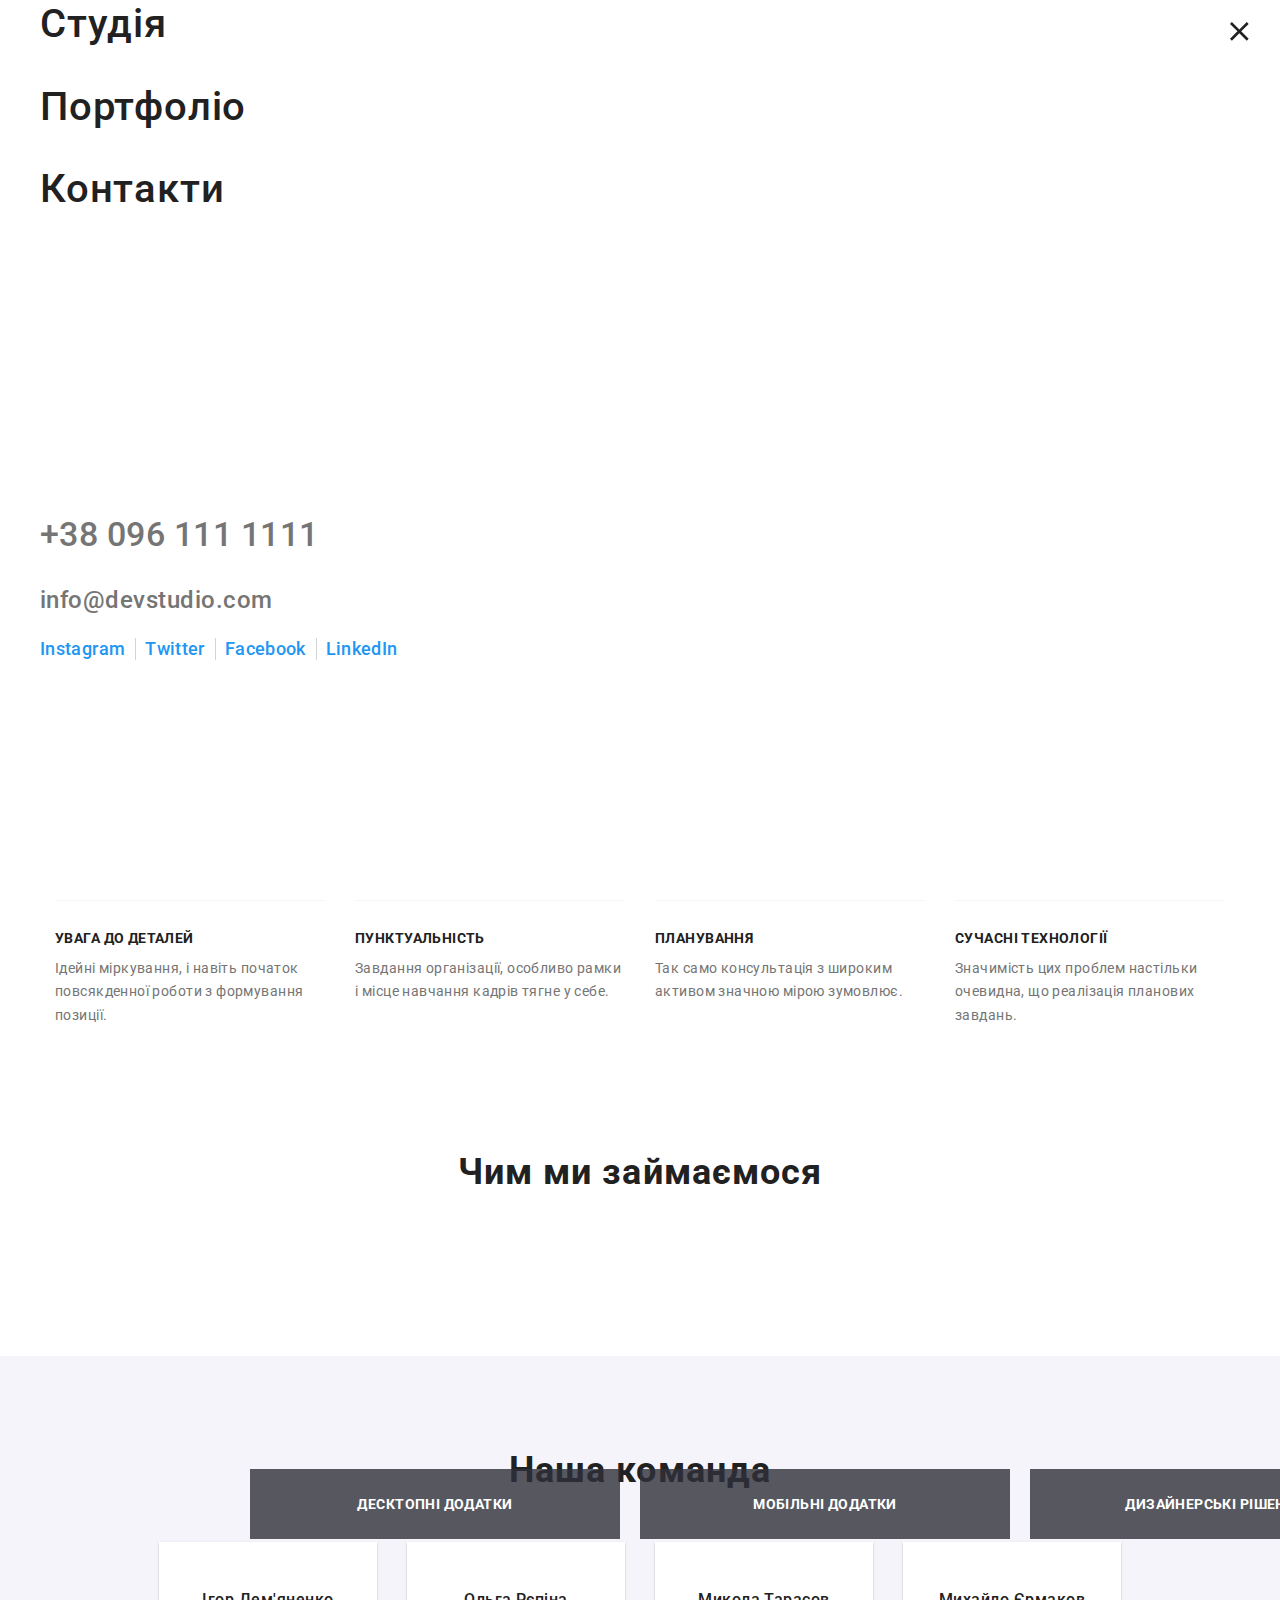
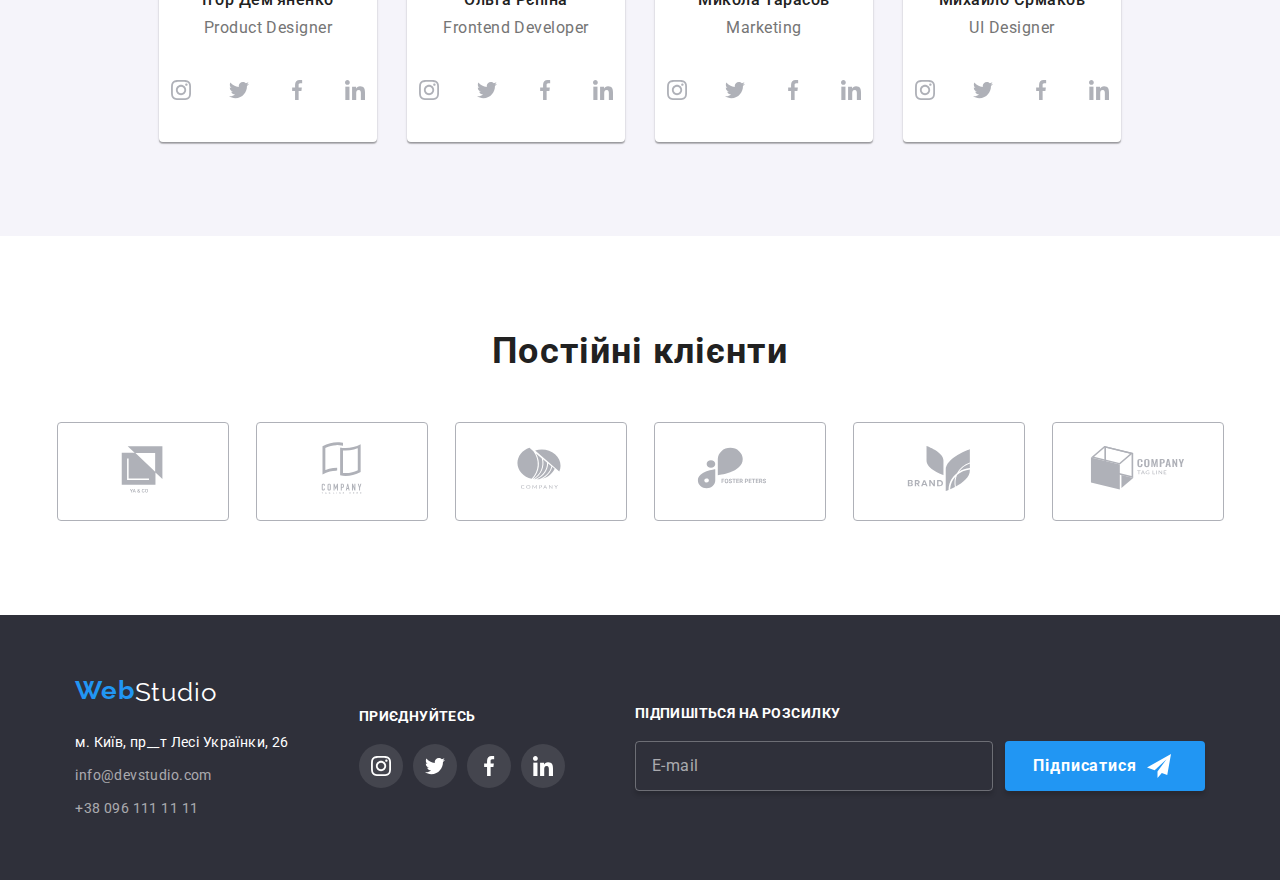
==== index.html @ a3f681a9 "commit" ====
<!DOCTYPE html>
<html lang="en">

<head>
    <meta charset="UTF-8">
    <meta http-equiv="X-UA-Compatible" content="IE=edge">
    <meta name="viewport" content="width=device-width, initial-scale=1.0">
    <title>WebStudio</title>

    <link rel="preconnect" href="https://fonts.googleapis.com">
    <link rel="preconnect" href="https://fonts.gstatic.com" crossorigin>
    <link href="https://unpkg.com/aos@2.3.1/dist/aos.css" rel="stylesheet">
    <link
        href="https://fonts.googleapis.com/css2?family=Raleway:wght@700&family=Roboto:wght@400;500;700;900&display=swap"
        rel="stylesheet">
    <link rel="stylesheet" href="./css/main.min.css">
    <link rel="stylesheet" href="https://cdnjs.cloudflare.com/ajax/libs/animate.css/4.1.1/animate.min.css" />

</head>

<body>


    <!-- header -->

    <header class="header">
        <div class="container display">



            <div class="header__menu-box">
                <a class="header__logo-link" href="./index.html"><span class="header__logo-color">Web</span><span
                        class="header__logo">Studio</span></a>
                <button type="button" class="menu-toggle js-open-menu header__menu-button ">
                    <svg class="header__svg-menu">
                        <use href="./icons/icon.svg#icon-menu"></use>
                    </svg>
                </button>
            </div>

            <nav class="header__nav">

                <ul class="header__list">
                    <li class="header__item"><a class="header__link header__current" href="./index.html">Студія</a></li>
                    <li class="header__item"><a class="header__link" href="./portfolio.html">Портфоліо</a></li>
                    <li class="header__item"><a class="header__link" href="#">Контакти</a></li>
                </ul>
                <ul class="header__contacts">
                    <li class="header__contact">
                        <div class="header__svg">
                            <svg class="header__envelope">
                                <use href="./icons/icon.svg#icon-envelope-hover"></use>
                            </svg>
                            <a class="header__link-contact" href="mailto:info@devstudio.com">info@devstudio.com</a>
                        </div>
                    </li>
                    <li class="header__contact">
                        <div class="header__svg">
                            <svg class="header__smartphone">
                                <use href="./icons/icon.svg#icon-smartphone"></use>
                            </svg>
                            <a class="header__link-contact" href="tel:+380961111111">+38 096 111 1111</a>
                        </div>


                    </li>
                </ul>
            </nav>

        </div>
    </header>


    <!-- hero -->


    <section class="hero">
        <div class="container animate__animated animate__backInDown animate__slower">
            <h1 class="hero__text">Ефективні рішення для вашого бізнесу</h1>

            <button data-modal-open class="hero__button" type="button">Замовити послугу</button>
        </div>
    </section>


    <!-- services -->


    <section class="services">
        <div class="container animate__animated animate__flipInY animate__slower">
            <ul class="services__list">
                <li class="services__item services__img">

                    <h2 class="services__headline">УВАГА ДО ДЕТАЛЕЙ</h2>
                    <p class="services__info">Ідейні міркування, і навіть початок повсякденної роботи з формування
                        позиції.
                    </p>
                </li>
                <li class="services__item services__img">

                    <h2 class="services__headline">ПУНКТУАЛЬНІСТЬ</h2>
                    <p class="services__info">Завдання організації, особливо рамки і місце навчання кадрів тягне у себе.
                    </p>
                </li>
                <li class="services__item services__img">

                    <h2 class="services__headline">ПЛАНУВАННЯ</h2>
                    <p class="services__info">Так само консультація з широким активом значною мірою зумовлює.</p>
                </li>
                <li class="services__item services__img">

                    <h2 class="services__headline">СУЧАСНІ ТЕХНОЛОГІЇ</h2>
                    <p class="services__info">Значимість цих проблем настільки очевидна, що реалізація планових завдань.
                    </p>
                </li>
            </ul>
        </div>
    </section>


    <!-- product -->


    <section class="product">
        <div class="container animate__animated animate__jackInTheBox animate__slower animate__delay-2s">
            <h2 class="product__headline">Чим ми займаємося</h2>
            <ul class="product__list">
                <li class="product__item">
                    <!-- <picture>
                        <source media="(min-width: 1200px)"
                            srcset="./img/dekstop/imgproduct-1-dekstop1x.jpg 1x, ./img/dekstop/imgproduct-1-dekstop2x.jpg 2x">

                        <img src="./img/dekstop/imgproduct-1-dekstop1x.jpg" alt="">
                    </picture> -->
                    <!-- <picture>
                        <source media="(mi)">
                    </picture> -->
                    <img src="./img/dekstop/imgproduct-1-dekstop1x.jpg" alt="">

                    <div class="product__transp">
                        <p class="product__text">Десктопні додатки</p>
                    </div>
                </li>
                <li class="product__item">

                    <picture>
                        <source media="(min-width: 1200px)"
                            srcset="./img/dekstop/imgproduct-2-dekstop1x.jpg 1x, ./img/dekstop/imgproduct-2-dekstop2x.jpg 2x  ">

                        <img src="./img/dekstop/imgproduct-2-dekstop1x.jpg" alt="">
                    </picture>
                    <div class="product__transp">
                        <p class="product__text">Мобільні додатки</p>
                    </div>
                </li>
                <li class="product__item">

                    <picture>

                        <source media="(min-width: 1200px)"
                            srcset="./img/dekstop/imgproduct-3-dekstop1x.jpg 1x, ./img/dekstop/imgproduct-3-dekstop2x.jpg 2x">

                        <img src="./img/dekstop/imgproduct-3-dekstop1x.jpg" alt="">
                    </picture>

                    <div class="product__transp">
                        <p class="product__text">Дизайнерські рішення</p>
                    </div>
                </li>
            </ul>
        </div>
    </section>


    <!-- team -->


    <section class="team">
        <div class="container animate__animated animate__bounceIn animate__slower animate__delay-3s">
            <h2 class="team__headline">Наша команда</h2>
            <ul class="team__list">
                <li class="team__item">
                    <article class="team__article">

                        <picture>

                            <source media="(min-width: 1200px)"
                                srcset="./img/dekstop/imgteam-1-dekstop1x.jpg 1x, ./img/dekstop/imgteam-1-dekstop2x.jpg 2x">
                            <source media="(min-width: 768px)"
                                srcset="./img/tablet/imgteam-1-tablet1x.jpg 1x, ./img/tablet/imgteam-1-tablet2x.jpg 2x">
                            <source media="(min-width: 480px)"
                                srcset="./img/mobile/imgteam-1-mobile1x.jpg 1x, ./img/mobile/imgteam-1-mobile2x.jpg 2x">

                            <img src="./img/mobile/imgteam-1-mobile1x.jpg" alt="">
                        </picture>
                        <p class="team__name">Ігор Дем'яненко</p>
                        <p class="team__info">Product Designer</p>
                        <ul class="team__svg-list">
                            <li class="team__svg-item">
                                <a class="team__circle">
                                    <svg class="team__svg">
                                        <use href="./icons/icon.svg#icon-instagram"></use>
                                    </svg>
                                </a>
                            </li>
                            <li class="team__svg__item">
                                <a class="team__circle">
                                    <svg class="team__svg">
                                        <use href="./icons/icon.svg#icon-twitter"></use>
                                    </svg>
                                </a>
                            </li>
                            <li class="team__svg__item">
                                <a class="team__circle">
                                    <svg class="team__svg">
                                        <use href="./icons/icon.svg#icon-facebook"></use>
                                    </svg>
                                </a>

                            </li>
                            <li class="team__svg__item">
                                <a class="team__circle">
                                    <svg class="team__svg">
                                        <use href="./icons/icon.svg#icon-linkedin"></use>
                                    </svg>
                                </a>

                            </li>
                        </ul>
                    </article>

                </li>
                <li class="team__item">
                    <article class="team__article">
                        <picture>

                            <source media="(min-width: 1200px)"
                                srcset="./img/dekstop/imgteam-2-dekstop1x.jpg 1x, ./img/dekstop/imgteam-2-dekstop2x.jpg 2x">
                            <source media="(min-width: 768px)"
                                srcset="./img/tablet/imgteam-2-tablet1x.jpg 1x, ./img/tablet/imgteam-2-tablet2x.jpg 2x">
                            <source media="(min-width: 480px)"
                                srcset="./img/mobile/imgteam-2-mobile1x.jpg 1x, ./img/mobile/imgteam-2-mobile2x.jpg 2x">

                            <img src="./img/mobile/imgteam-2-mobile1x.jpg" alt="">
                        </picture>
                        <p class="team__name">Ольга Рєпіна</p>
                        <p class="team__info">Frontend Developer</p>
                        <ul class="team__svg-list">
                            <li class="team__svg-item">
                                <a class="team__circle">
                                    <svg class="team__svg">
                                        <use href="./icons/icon.svg#icon-instagram"></use>
                                    </svg>
                                </a>
                            </li>
                            <li class="team__svg__item"> <a class="team__circle">
                                    <svg class="team__svg">
                                        <use href="./icons/icon.svg#icon-twitter"></use>
                                    </svg>
                                </a>
                            </li>
                            <li class="team__svg__item">
                                <a class="team__circle">
                                    <svg class="team__svg">
                                        <use href="./icons/icon.svg#icon-facebook"></use>
                                    </svg>
                                </a>

                            </li>
                            <li class="team__svg__item">
                                <a class="team__circle">
                                    <svg class="team__svg">
                                        <use href="./icons/icon.svg#icon-linkedin"></use>
                                    </svg>
                                </a>

                            </li>
                        </ul>
                    </article>

                </li>
                <li class="team__item">
                    <article class="team__article">
                        <picture>
                            <source media="(min-width: 1200px)"
                                srcset="./img/dekstop/imgteam-3-dekstop1x.jpg 1x, ./img/dekstop/imgteam-3-dekstop2x.jpg 2x">
                            <source media="(min-width: 768px)"
                                srcset="./img/tablet/imgteam-3-tablet1x.jpg 1x, ./img/tablet/imgteam-3-tablet2x.jpg 2x">
                            <source media="(min-width: 480px)"
                                srcset="./img/mobile/imgteam-3-mobile1x.jpg 1x, ./img/mobile/imgteam-3-mobile2x.jpg 2x">

                            <img src="./img/mobile/imgteam-3-mobile1x.jpg" alt="">
                        </picture>

                        <p class="team__name">Микола Тарасов</p>
                        <p class="team__info">Marketing</p>
                        <ul class="team__svg-list">
                            <li class="team__svg-item">
                                <a class="team__circle">
                                    <svg class="team__svg">
                                        <use href="./icons/icon.svg#icon-instagram"></use>
                                    </svg>
                                </a>
                            </li>
                            <li class="team__svg-item">
                                <a class="team__circle">
                                    <svg class="team__svg">
                                        <use href="./icons/icon.svg#icon-twitter"></use>
                                    </svg>
                                </a>
                            </li>
                            <li class="team__svg-item">
                                <a class="team__circle">
                                    <svg class="team__svg">
                                        <use href="./icons/icon.svg#icon-facebook"></use>
                                    </svg>
                                </a>

                            </li>
                            <li class="team__svg-item">
                                <a class="team__circle">
                                    <svg class="team__svg">
                                        <use href="./icons/icon.svg#icon-linkedin"></use>
                                    </svg>
                                </a>

                            </li>
                        </ul>
                    </article>

                </li>
                <li class="team__item">
                    <article class="team__article">
                        <picture>
                            <source media="(min-width: 1200px)"
                                srcset="./img/dekstop/imgteam-4-dekstop1x.jpg 1x, ./img/dekstop/imgteam-4-dekstop2x.jpg 2x">
                            <source media="(min-width: 768px)"
                                srcset="./img/tablet/imgteam-4-tablet1x.jpg 1x, ./img/tablet/imgteam-4-tablet2x.jpg 2x">
                            <source media="(min-width: 480px)"
                                srcset="./img/mobile/imgteam-4-mobile1x.jpg 1x, ./img/mobile/imgteam-4-mobile2x.jpg 2x">

                            <img src="./img/mobile/imgteam-4-mobile1x.jpg" alt="">
                        </picture>
                        <p class="team__name">Михайло Єрмаков</p>
                        <p class="team__info">UI Designer</p>

                        <ul class="team__svg-list">

                            <li class="team__svg-item">
                                <a class="team__circle">
                                    <svg class="team__svg">
                                        <use href="./icons/icon.svg#icon-instagram"></use>
                                    </svg>
                                </a>
                            </li>
                            <li class="team__svg__item">
                                <a class="team__circle">
                                    <svg class="team__svg">
                                        <use href="./icons/icon.svg#icon-twitter"></use>
                                    </svg>
                                </a>
                            </li>
                            <li class="team__svg__item">
                                <a class="team__circle">
                                    <svg class="team__svg">
                                        <use href="./icons/icon.svg#icon-facebook"></use>
                                    </svg>
                                </a>

                            </li>
                            <li class="team__svg__item">
                                <a class="team__circle">
                                    <svg class="team__svg">
                                        <use href="./icons/icon.svg#icon-linkedin"></use>
                                    </svg>
                                </a>

                            </li>
                        </ul>
                    </article>
            </ul>
        </div>
    </section>


    <!-- customers -->


    <section class="customers">
        <div class="container container animate__animated animate__bounceInLeft animate__slower animate__delay-4s">
            <h2 class="customers__headline">Постійні клієнти</h2>
            <ul class="customers__list">
                <li class="customers__item">
                    <div class="customers__svg">
                        <svg class="customers__icon">
                            <use href="./icons/icon.svg#icon-Logo"></use>
                        </svg>
                    </div>

                </li>
                <li class="customers__item">
                    <div class="customers__svg">
                        <svg class="customers__icon">
                            <use href="./icons/icon.svg#icon-Logo-1"></use>
                        </svg>
                    </div>

                </li>
                <li class="customers__item">
                    <div class="customers__svg">
                        <svg class="customers__icon">
                            <use href="./icons/icon.svg#icon-Logo-2"></use>
                        </svg>
                    </div>

                </li>
                <li class="customers__item">
                    <div class="customers__svg">
                        <svg class="customers__icon">
                            <use href="./icons/icon.svg#icon-Logo-5"></use>
                        </svg>
                    </div>

                </li>
                <li class="customers__item">
                    <div class="customers__svg">
                        <svg class="customers__icon">
                            <use href="./icons/icon.svg#icon-Logo-3"></use>
                        </svg>
                    </div>

                </li>
                <li class="customers__item">
                    <div class="customers__svg">
                        <svg class="customers__icon">
                            <use href="./icons/icon.svg#icon-Logo-4"></use>
                        </svg>
                    </div>

                </li>
            </ul>


        </div>
    </section>


    <!-- footer -->


    <footer class="footer">
        <div class="container footer__big-box animate__animated animate__fadeInUp animate__slower animate__delay-5s">
            <div class="footer__box-left">
                <a class="footer__logo-link" href="./index.html"><span class="footer__logo-color">Web</span><span
                        class="footer__logo">Studio</span></a>
                <address class="footer__address"> м. Київ, пр__т Лесі Українки, 26</address>
                <ul class="footer__list">
                    <li class="footer__item">
                        <a class="footer__mail" href="mailto:info@devstudio.com">info@devstudio.com</a>
                    </li>
                    <li class="footer__item">
                        <a class="footer__tel" href="tel:+380961111111">+38 096 111 11 11</a>
                    </li>
                </ul>
            </div>
            <div class="footer__box-right">
                <p class="footer__box-r-headline">приєднуйтесь</p>
                <ul class="footer__box-r-svg-list">
                    <li class="footer__box-r-svg-item">
                        <a class="footer__box-r-svg-circle">
                            <svg class="footer__box-r-svg">
                                <use href="./icons/icon.svg#icon-instagram"></use>
                            </svg>
                        </a>
                    </li>
                    <li class="footer__box-r-svg-item">
                        <a class="footer__box-r-svg-circle">
                            <svg class="footer__box-r-svg">
                                <use href="./icons/icon.svg#icon-twitter"></use>
                            </svg>
                        </a>
                    </li>
                    <li class="footer__box-r-svg-item">
                        <a class="footer__box-r-svg-circle">
                            <svg class="footer__box-r-svg">
                                <use href="./icons/icon.svg#icon-facebook"></use>
                            </svg>
                        </a>

                    </li>
                    <li class="footer__box-r-svg-item">
                        <a class="footer__box-r-svg-circle">
                            <svg class="footer__box-r-svg">
                                <use href="./icons/icon.svg#icon-linkedin"></use>
                            </svg>
                        </a>

                    </li>
                </ul>
            </div>
            <div class="footer__super-right-box">
                <h3 class="footer__super-right-headline">Підпишіться на розсилку</h3>
                <div class="footer__super-right-small-box">
                    <input class="footer__super-right-input" placeholder="E-mail" type="text">
                    <button class="footer__super-right-button">

                        Підписатися
                        <svg class="footer__super-right-svg">
                            <use href="./icons/icon.svg#icon-icon-send"></use>
                        </svg>
                    </button>
                </div>
            </div>
        </div>
    </footer>


    <!-- modal -->


    <div data-modal class="backdrop is-hidden">
        <div class="modal">
            <form action="modal">
                <div class="position__button">
                    <button data-modal-close class="modal__close__button">
                        <svg class="modal__svg__close__box">
                            <use href="./icons/icon.svg#icon-close-black"></use>
                        </svg>
                    </button>
                </div>

                <h2 class="modal__headline">Залиште свої дані, ми вам передзвонимо</h2>
                <ul class="modal__list">
                    <li class="modal__item">
                        <p class="modal__text">Ім'я</p>
                        <div class="modal__box">
                            <input required class="modal__input" type="text">
                            <svg class="modal__svg__box">
                                <use href="./icons/icon.svg#icon-person-black"></use>
                            </svg>
                        </div>
                    </li>
                    <li>
                        <p class="modal__text">Телефон</p>
                        <div class="modal__box">
                            <input required class="modal__input" type="text">
                            <svg class="modal__svg__box">
                                <use href="./icons/icon.svg#icon-phone-black"></use>
                            </svg>
                        </div>
                    </li>
                    <li>
                        <p class="modal__text">Пошта</p>
                        <div class="modal__box">
                            <input required class="modal__input" type="text">
                            <svg class="modal__svg__box">
                                <use href="./icons/icon.svg#icon-email-black"></use>
                            </svg>
                        </div>
                    </li>
                    <li>
                        <p class="modal__text">Коментар</p>
                        <div class="modal__box">
                            <input class="modal__big__input" placeholder="Введіть текст" type="text">
                        </div>
                    </li>
                </ul>
                <div class="modal__text__box">
                    <input type="checkbox" id="modal__checkbox">
                    <label class="modal__label__for__checkbox" for="modal__checkbox"> <span
                            class="modal__text">Погоджуюся з розсилкою та приймаю</span><a class="modal__text__color"
                            href="#">Умови договору</a> </label>

                    <!-- <span class="modal-text">Погоджуюся з розсилкою та приймаю </span><a
            class="modal-text-color"> Умови договору</a> -->
                </div>

                <button class="modal__button" type="submit">Відправити</button>
            </form>
        </div>
    </div>


    <div class="is-open js-menu-container">
        <div class="menu">
            <button type="button" class="menu-toggle js-close-menu menu__close-button">
                <svg class="menu__close-svg">
                    <use href="./icons/icon.svg#icon-close"></use>
                </svg>
            </button>

            <ul class="menu__list">
                <li class="menu__item"><a class="menu__link menu-current" href="./index.html">Студія</a></li>
                <li class="menu__item"><a class="menu__link" href="./portfolio.html">Портфоліо</a></li>
                <li class="menu__item"><a class="menu__link" href="#">Контакти</a></li>
            </ul>

            <ul class="menu__contacts">

                <li class="menu__contact">
                    <a class="menu__link-contact-big" href="tel:+380961111111">+38 096 111 1111</a>


                </li>
                <li class="menu__contact">
                    <a class="menu__link-contact" href="mailto:info@devstudio.com">info@devstudio.com</a>
                </li>

            </ul>



            <ul class="menu__sites-list">
                <li class="menu__sites-link">
                    <a class="menu__sites-link" href="#">Instagram</a>
                    <!-- <svg class="menu__svg-line">
            <use class="menu__svg"></use>
        </svg> -->
                </li>
                <li class="menu__sites-link">
                    <a class="menu__sites-link" href="#">Twitter</a>
                    <div class="menu__line"></div>
                    <!-- <svg class="menu__svg-line">
            <use class="menu__svg"></use>
        </svg> -->
                </li>
                <li class="menu__sites-link">
                    <a class="menu__sites-link" href="#">Facebook</a>
                    <div class="menu__line"></div>
                    <!-- <svg class="menu__svg-line">
            <use class="menu__svg"></use>
        </svg> -->
                </li>
                <li class="menu__sites-link">
                    <a class="menu__sites-link" href="#">LinkedIn</a>
                    <div class="menu__line"></div>
                    <!-- <svg class="menu__svg-line">
            <use class="menu__svg"></use>
        </svg> -->
                </li>
            </ul>


        </div>
    </div>

    <script src="./js/modal.js"></script>
    <script src="./js/menu.js"></script>
</body>

</html>
---- css/main.min.css ----
h1,h2,h3,h4,h5,h6,p{margin:0px}ul,ol{padding:0px;margin:0px;list-style:none}a{text-decoration:none}body{font-family:"Roboto"}.container{width:100%;padding-left:15px;padding-right:15px;margin-left:auto;margin-right:auto}@media screen and (min-width: 480px){.container{width:480px;padding-left:15px;padding-right:15px}}@media screen and (min-width: 768px){.container{width:768px;padding-left:15px;padding-right:15px}}@media screen and (min-width: 1200px){.container{width:1200px;padding-left:15px;padding-right:15px}}/*! modern-normalize v2.0.0 | MIT License | https://github.com/sindresorhus/modern-normalize */*,::before,::after{box-sizing:border-box}html{font-family:system-ui,"Segoe UI",Roboto,Helvetica,Arial,sans-serif,"Apple Color Emoji","Segoe UI Emoji";line-height:1.15;-webkit-text-size-adjust:100%;-moz-tab-size:4;-o-tab-size:4;tab-size:4}body{margin:0}hr{height:0;color:inherit}abbr[title]{-webkit-text-decoration:underline dotted;text-decoration:underline dotted}b,strong{font-weight:bolder}code,kbd,samp,pre{font-family:ui-monospace,SFMono-Regular,Consolas,"Liberation Mono",Menlo,monospace;font-size:1em}small{font-size:80%}sub,sup{font-size:75%;line-height:0;position:relative;vertical-align:baseline}sub{bottom:-0.25em}sup{top:-0.5em}table{text-indent:0;border-color:inherit}button,input,optgroup,select,textarea{font-family:inherit;font-size:100%;line-height:1.15;margin:0}button,select{text-transform:none}button,[type=button],[type=reset],[type=submit]{-webkit-appearance:button}::-moz-focus-inner{border-style:none;padding:0}:-moz-focusring{outline:1px dotted ButtonText}:-moz-ui-invalid{box-shadow:none}legend{padding:0}progress{vertical-align:baseline}::-webkit-inner-spin-button,::-webkit-outer-spin-button{height:auto}[type=search]{-webkit-appearance:textfield;outline-offset:-2px}::-webkit-search-decoration{-webkit-appearance:none}::-webkit-file-upload-button{-webkit-appearance:button;font:inherit}summary{display:list-item}.services__info{font-size:14px;font-weight:400;line-height:1.71;letter-spacing:.03em;color:#757575}.hero__button{margin-left:auto;margin-right:auto;border:none}.customers__icon,.customers__svg,.modal__big__input,.modal__input,.modal__svg__box,.team__svg,.team__circle{transition-duration:250ms;transition-timing-function:cubic-bezier(0.4, 0, 0.2, 1)}.display{display:flex}.header{border-bottom:solid #d4dbda 1px}@media screen and (min-width: 480px){.header{border-bottom:solid #d4dbda 1px}}@media screen and (min-width: 768px){.header{border-bottom:solid #d4dbda 1px;display:flex;justify-content:center;align-items:center;padding-top:25px;padding-bottom:25px}}@media screen and (min-width: 1200px){.header{border-bottom:solid #d4dbda 1px;display:flex;justify-content:center;align-items:center;padding-top:25px;padding-bottom:25px}}.header__item{position:relative}.header__nav{display:none}@media screen and (min-width: 480px){.header__nav{display:none}}@media screen and (min-width: 768px){.header__nav{display:flex;align-items:center;justify-content:center;gap:50px}}@media screen and (min-width: 1200px){.header__nav{gap:280px}}.header__menu-box{display:flex;justify-content:space-between;width:100%}@media screen and (min-width: 768px){.header__menu-box{display:block;width:auto}}.header__menu-button{margin-left:auto}@media screen and (min-width: 480px){.header__menu-button{margin-left:auto}}@media screen and (min-width: 768px){.header__menu-button{display:none}}.header__svg-menu{fill:#000;width:40px;height:40px;display:block}@media screen and (min-width: 768px){.header__svg-menu{display:none}}.header__menu-button{background-color:rgba(0,0,0,0);border:none}.header__list{display:flex;margin-left:88px;gap:51px;align-items:center}@media screen and (min-width: 1200px){.header__list{display:flex;margin-left:93px;gap:50px;align-items:center}}.header__svg{display:flex;gap:10px;align-items:center}.header__envelope{fill:#757575;width:16px;height:12px;transition-property:fill;transition-duration:250ms;transition-timing-function:cubic-bezier(0.4, 0, 0.2, 1)}.header__smartphone{width:10px;height:16px;fill:#757575;transition-property:fill;transition-duration:250ms;transition-timing-function:cubic-bezier(0.4, 0, 0.2, 1)}.header__link-contact:hover{color:#2196f3}.header__svg:hover .header__envelope{fill:#2196f3}.header__svg:hover .header__contacts{color:#2196f3}.header__svg:hover .header__smartphone{fill:#2196f3}.header__contacts{display:flex;flex-direction:column;margin-left:auto;row-gap:10px}@media screen and (min-width: 1200px){.header__contacts{display:flex;flex-direction:row;margin-left:auto;gap:50px;align-items:center}}.header__logo-color{font-family:"Raleway";font-size:26px;font-weight:700;line-height:1.19;letter-spacing:.03em;text-align:left;color:#2196f3}.header__logo{font-family:"Raleway";font-size:26px;font-weight:400;line-height:1.38;letter-spacing:.03em;text-align:left;color:#000}.header__link{font-size:14px;font-weight:500;line-height:1.14;letter-spacing:.02em;text-align:left;color:#212121;transition-property:color;transition-duration:250ms;transition-timing-function:cubic-bezier(0.4, 0, 0.2, 1)}.header__link-contact{font-size:14px;font-weight:500;line-height:1.14;letter-spacing:.02em;text-align:left;color:#757575;transition-property:color;transition-duration:250ms;transition-timing-function:cubic-bezier(0.4, 0, 0.2, 1)}.header__link::after{display:block;position:absolute;opacity:0;content:"";background-color:#2196f3;height:3px;width:100%;margin-top:32px;transition-property:opacity;transition-duration:250ms;transition-timing-function:cubic-bezier(0.4, 0, 0.2, 1)}.header__link:hover::after{opacity:1}.header__link:hover{color:#2196f3}.header__current::after{display:block;position:absolute;content:"";opacity:1;background-color:#2196f3;height:3px;width:100%;margin-top:32px;transition-property:opacity;transition-duration:250ms;transition-timing-function:cubic-bezier(0.4, 0, 0.2, 1)}.header__current{color:#2196f3}.hero{background-image:linear-gradient(to right, rgba(47, 48, 58, 0.4), rgba(47, 48, 58, 0.4));background-size:cover;padding-top:118px;padding-bottom:118px;background-image:url(../img/mobile/imghero-background-mobile1x.webp)}@media(min-device-pixel-ratio: 2),(-webkit-min-device-pixel-ratio: 2),(min-resolution: 192dpi),(min-resolution: 2dppx){.hero{background-image:url(../img/mobile/imghero-background-mobile2x.webp)}}@media screen and (min-width: 480px){.hero{padding-top:118px;padding-bottom:118px;background-image:url(../img/mobile/imghero-background-mobile1x.webp)}}@media screen and (min-width: 480px)and (min-device-pixel-ratio: 2),screen and (min-width: 480px)and (-webkit-min-device-pixel-ratio: 2),screen and (min-width: 480px)and (min-resolution: 192dpi),screen and (min-width: 480px)and (min-resolution: 2dppx){.hero{background-image:url(../img/mobile/imghero-background-mobile2x.webp)}}@media screen and (min-width: 768px){.hero{padding-top:118px;padding-bottom:118px;background-image:url(../img/tablet/imghero-background-tablet1x.webp)}}@media screen and (min-width: 768px)and (min-device-pixel-ratio: 2),screen and (min-width: 768px)and (-webkit-min-device-pixel-ratio: 2),screen and (min-width: 768px)and (min-resolution: 192dpi),screen and (min-width: 768px)and (min-resolution: 2dppx){.hero{background-image:url(../img/tablet/imghero-background-tablet2x.webp)}}@media screen and (min-width: 1200px){.hero{padding-top:200px;padding-bottom:200px;background-image:url(../img/dekstop/img1x-background-hero.webp)}}@media screen and (min-width: 1200px)and (min-device-pixel-ratio: 2),screen and (min-width: 1200px)and (-webkit-min-device-pixel-ratio: 2),screen and (min-width: 1200px)and (min-resolution: 192dpi),screen and (min-width: 1200px)and (min-resolution: 2dppx){.hero{background-image:url(../img/dekstop/img2x-background-hero.webp)}}.hero__text{color:#fff;text-align:center;font-family:"Roboto";font-weight:900;font-size:26px;line-height:162%;letter-spacing:.06em;text-transform:uppercase;width:300px;margin-bottom:30px;margin-left:auto;margin-right:auto;animation-name:headline-text-animation;animation-duration:2s;animation-iteration-count:1}@media screen and (min-width: 480px){.hero__text{font-size:26px;line-height:162%;margin-bottom:30px;width:360px}}@media screen and (min-width: 768px){.hero__text{font-size:26px;line-height:162%;margin-bottom:30px;width:360px}}@media screen and (min-width: 1200px){.hero__text{font-size:44px;line-height:136%;margin-bottom:30px;width:696px}}@keyframes headline-text-animation{0%{transform:translate(-1500px, 0);opacity:0}50%{text-shadow:3px 2px 1px}100%{transform:translate(0, 0);opacity:1}}.hero__button{display:block;font-size:16px;font-weight:700;line-height:1.87;letter-spacing:.06em;text-align:center;color:#fff;background:#2196f3;border-radius:4px;width:200px;height:50px}@media screen and (min-width: 480px){.hero__button{width:200px;height:50px}}@media screen and (min-width: 768px){.hero__button{width:200px;height:50px}}@media screen and (min-width: 1300px){.hero__button{width:216px;height:50px}}.team{padding-bottom:60px;padding-top:60px;background:#f5f4fa}@media screen and (min-width: 480px){.team{padding-bottom:60px;padding-top:60px}}@media screen and (min-width: 768px){.team{padding-bottom:60px;padding-top:60px}}@media screen and (min-width: 1200px){.team{padding-bottom:94px;padding-top:94px}}.team__list{display:flex;flex-direction:column;row-gap:30px}@media screen and (min-width: 480px){.team__list{display:flex;flex-direction:column;row-gap:30px}}@media screen and (min-width: 768px){.team__list{display:flex;justify-content:center;gap:30px;row-gap:30px;flex-wrap:wrap;flex-direction:row}}@media screen and (min-width: 1200px){.team__list{display:flex;flex-wrap:nowrap;justify-content:center;flex-direction:row}}.team__article{border-radius:0px 0px 4px 4px;background:#fff;padding-bottom:36px;box-shadow:0px 2px 1px 0px rgba(0,0,0,.2),0px 1px 1px 0px rgba(0,0,0,.14),0px 1px 3px 0px rgba(0,0,0,.12)}@media screen and (min-width: 480px){.team__article{padding-bottom:36px}}@media screen and (min-width: 768px){.team__article{padding-bottom:36px}}@media screen and (min-width: 1200px){.team__article{padding-bottom:30px}}.team__img{width:290px;height:460px}@media screen and (min-width: 480px){.team__img{width:450px;height:460px}}@media screen and (min-width: 768px){.team__img{width:354px;height:374px}}@media screen and (min-width: 1200px){.team__img{width:278px;height:260px}}.team__headline{font-size:28px;font-weight:700;line-height:1.16;letter-spacing:.03em;text-align:center;color:#212121;margin-bottom:50px}@media screen and (min-width: 480px){.team__headline{font-size:28px;font-weight:700}}@media screen and (min-width: 768px){.team__headline{font-size:28px;font-weight:700}}@media screen and (min-width: 1200px){.team__headline{font-size:36px;font-weight:700}}.team__name{font-size:16px;font-weight:500;line-height:1.18;letter-spacing:.03em;text-align:center;color:#212121;margin-top:30px;margin-bottom:10px}@media screen and (min-width: 480px){.team__name{font-size:16px;font-weight:500}}@media screen and (min-width: 768px){.team__name{font-size:16px;font-weight:500}}@media screen and (min-width: 1200px){.team__name{font-size:16px;font-weight:500}}.team__info{font-size:16px;font-weight:400;line-height:1.18;letter-spacing:.03em;text-align:center;color:#757575;padding-bottom:30px}@media screen and (min-width: 480px){.team__info{font-size:16px;font-weight:400}}@media screen and (min-width: 768px){.team__info{font-size:16px;font-weight:400}}@media screen and (min-width: 1200px){.team__info{font-size:16px;font-weight:400}}.team__svg-list{display:flex;gap:14px;justify-content:center}@media screen and (min-width: 480px){.team__svg-list{gap:14px}}@media screen and (min-width: 768px){.team__svg-list{gap:14px}}@media screen and (min-width: 1200px){.team__svg-list{gap:14px}}.team__circle{display:flex;background-color:rgba(0,0,0,0);border-radius:50px;width:44px;height:44px;justify-content:center;align-items:center;transition-property:background-color}@media screen and (min-width: 480px){.team__circle{width:44px;height:44px}}@media screen and (min-width: 768px){.team__circle{width:44px;height:44px}}@media screen and (min-width: 1200px){.team__circle{width:44px;height:44px}}.team__circle:hover{background-color:#2196f3}.team__circle:hover .team__svg{fill:#fff}.team__svg{width:20px;height:20px;fill:#afb1b8;transition-property:fill}@media screen and (min-width: 480px){.team__svg{width:20px;height:20px}}@media screen and (min-width: 768px){.team__svg{width:20px;height:20px}}@media screen and (min-width: 1200px){.team__svg{width:20px;height:20px}}.product{display:none}@media screen and (min-width: 480px){.product{display:none}}@media screen and (min-width: 768px){.product{display:none}}@media screen and (min-width: 1200px){.product{padding-top:94px;padding-bottom:94px;display:block}}.product__list{display:flex;justify-content:space-around}.product__item{position:relative}.product__transp{width:370px;height:70px;background:rgba(47,48,58,.8);position:absolute;top:225px;padding-top:27px}.product__text{color:#fff;text-align:center;font-family:Roboto;font-size:14px;font-style:normal;font-weight:700;line-height:normal;letter-spacing:.42px;text-transform:uppercase}.product__headline{font-size:36px;font-weight:700;line-height:1.16;letter-spacing:.03em;text-align:center;color:#212121;margin-bottom:50px}.services{padding-top:94px}.services__img::before{display:block;background:#f5f4fa;content:"";padding-bottom:25px;padding-top:25px;margin-bottom:30px;width:450px;height:120px;background-repeat:no-repeat;background-position:center;background-image:url(../img/mobile/antenna-services-1-mobile1x.webp)}@media(min-device-pixel-ratio: 2),(-webkit-min-device-pixel-ratio: 2),(min-resolution: 192dpi),(min-resolution: 2dppx){.services__img::before{background-image:url(../img/mobile/antenna-services-1-mobile2x.webp)}}@media screen and (min-width: 480px){.services__img::before{width:450px;height:120px;background-image:url(../img/mobile/antenna-services-1-mobile1x.webp)}}@media screen and (min-width: 480px)and (min-device-pixel-ratio: 2),screen and (min-width: 480px)and (-webkit-min-device-pixel-ratio: 2),screen and (min-width: 480px)and (min-resolution: 192dpi),screen and (min-width: 480px)and (min-resolution: 2dppx){.services__img::before{background-image:url(../img/mobile/antenna-services-1-mobile2x.webp)}}@media screen and (min-width: 768px){.services__img::before{width:354px;height:120px;background-image:url(../../img/tablet/antenna-services-1-tablet1x.webp)}}@media screen and (min-width: 768px)and (min-device-pixel-ratio: 2),screen and (min-width: 768px)and (-webkit-min-device-pixel-ratio: 2),screen and (min-width: 768px)and (min-resolution: 192dpi),screen and (min-width: 768px)and (min-resolution: 2dppx){.services__img::before{background-image:url(../../img/tablet/antenna-services-1-tablet2x.webp)}}@media screen and (min-width: 1200px){.services__img::before{width:270px;height:120px;background-image:url(../img/dekstop/antenna-services-1-dekstop1x.webp)}}@media screen and (min-width: 1200px)and (min-device-pixel-ratio: 2),screen and (min-width: 1200px)and (-webkit-min-device-pixel-ratio: 2),screen and (min-width: 1200px)and (min-resolution: 192dpi),screen and (min-width: 1200px)and (min-resolution: 2dppx){.services__img::before{background-image:url(../img/dekstop/antenna-services-1-dekstop2x.webp)}}.services__img:nth-child(2)::before{background-image:url(../img/mobile/clock-services-2-mobile1x.webp);width:450px;height:120px}@media(min-device-pixel-ratio: 2),(-webkit-min-device-pixel-ratio: 2),(min-resolution: 192dpi),(min-resolution: 2dppx){.services__img:nth-child(2)::before{background-image:url(../img/mobile/clock-services-2-mobile2x.webp)}}@media screen and (min-width: 480px){.services__img:nth-child(2)::before{width:450px;height:120px;background-image:url(../img/mobile/clock-services-2-mobile1x.webp)}}@media screen and (min-width: 480px)and (min-device-pixel-ratio: 2),screen and (min-width: 480px)and (-webkit-min-device-pixel-ratio: 2),screen and (min-width: 480px)and (min-resolution: 192dpi),screen and (min-width: 480px)and (min-resolution: 2dppx){.services__img:nth-child(2)::before{background-image:url(../img/mobile/clock-services-2-mobile2x.webp)}}@media screen and (min-width: 768px){.services__img:nth-child(2)::before{width:354px;height:120px;background-image:url(../../img/tablet/clock-services-2-tablet1x.webp)}}@media screen and (min-width: 768px)and (min-device-pixel-ratio: 2),screen and (min-width: 768px)and (-webkit-min-device-pixel-ratio: 2),screen and (min-width: 768px)and (min-resolution: 192dpi),screen and (min-width: 768px)and (min-resolution: 2dppx){.services__img:nth-child(2)::before{background-image:url(../../img/tablet/clock-services-2-tablet2x.webp)}}@media screen and (min-width: 1200px){.services__img:nth-child(2)::before{width:270px;height:120px;background-image:url(../img/dekstop/clock-services-2-dekstop1x.webp)}}@media screen and (min-width: 1200px)and (min-device-pixel-ratio: 2),screen and (min-width: 1200px)and (-webkit-min-device-pixel-ratio: 2),screen and (min-width: 1200px)and (min-resolution: 192dpi),screen and (min-width: 1200px)and (min-resolution: 2dppx){.services__img:nth-child(2)::before{background-image:url(../img/dekstop/clock-services-2-dekstop2x.webp)}}.services__img:nth-child(3)::before{background-image:url(../img/mobile/diagram-services-3-mobile1x.webp);width:450px;height:120px}@media(min-device-pixel-ratio: 2),(-webkit-min-device-pixel-ratio: 2),(min-resolution: 192dpi),(min-resolution: 2dppx){.services__img:nth-child(3)::before{background-image:url(../img/mobile/diagram-services-3-mobile2x.webp)}}@media screen and (min-width: 480px){.services__img:nth-child(3)::before{width:450px;height:120px;background-image:url(../img/mobile/diagram-services-3-mobile1x.webp)}}@media screen and (min-width: 480px)and (min-device-pixel-ratio: 2),screen and (min-width: 480px)and (-webkit-min-device-pixel-ratio: 2),screen and (min-width: 480px)and (min-resolution: 192dpi),screen and (min-width: 480px)and (min-resolution: 2dppx){.services__img:nth-child(3)::before{background-image:url(../img/mobile/diagram-services-3-mobile2x.webp)}}@media screen and (min-width: 768px){.services__img:nth-child(3)::before{width:354px;height:120px;background-image:url(../../img/tablet/diagram-services-3-tablet1x.webp)}}@media screen and (min-width: 768px)and (min-device-pixel-ratio: 2),screen and (min-width: 768px)and (-webkit-min-device-pixel-ratio: 2),screen and (min-width: 768px)and (min-resolution: 192dpi),screen and (min-width: 768px)and (min-resolution: 2dppx){.services__img:nth-child(3)::before{background-image:url(../../img/tablet/diagram-services-3-tablet2x.webp)}}@media screen and (min-width: 1200px){.services__img:nth-child(3)::before{width:270px;height:120px;background-image:url(../img/dekstop/diagram-services-3-dekstop1x.webp)}}@media screen and (min-width: 1200px)and (min-device-pixel-ratio: 2),screen and (min-width: 1200px)and (-webkit-min-device-pixel-ratio: 2),screen and (min-width: 1200px)and (min-resolution: 192dpi),screen and (min-width: 1200px)and (min-resolution: 2dppx){.services__img:nth-child(3)::before{background-image:url(../img/dekstop/diagram-services-3-dekstop2x.webp)}}.services__img:nth-child(4)::before{background-image:url(../img/mobile/astronaut-services-4-mobile1x.webp);width:450px;height:120px}@media(min-device-pixel-ratio: 2),(-webkit-min-device-pixel-ratio: 2),(min-resolution: 192dpi),(min-resolution: 2dppx){.services__img:nth-child(4)::before{background-image:url(../img/mobile/astronaut-services-4-mobile2x.webp)}}@media screen and (min-width: 480px){.services__img:nth-child(4)::before{width:450px;height:120px;background-image:url(../img/mobile/astronaut-services-4-mobile1x.webp)}}@media screen and (min-width: 480px)and (min-device-pixel-ratio: 2),screen and (min-width: 480px)and (-webkit-min-device-pixel-ratio: 2),screen and (min-width: 480px)and (min-resolution: 192dpi),screen and (min-width: 480px)and (min-resolution: 2dppx){.services__img:nth-child(4)::before{background-image:url(../img/mobile/astronaut-services-4-mobile2x.webp)}}@media screen and (min-width: 768px){.services__img:nth-child(4)::before{width:354px;height:120px;background-image:url(../../img/tablet/astronaut-services-4-tablet1x.webp)}}@media screen and (min-width: 768px)and (min-device-pixel-ratio: 2),screen and (min-width: 768px)and (-webkit-min-device-pixel-ratio: 2),screen and (min-width: 768px)and (min-resolution: 192dpi),screen and (min-width: 768px)and (min-resolution: 2dppx){.services__img:nth-child(4)::before{background-image:url(../../img/tablet/astronaut-services-4-tablet2x.webp)}}@media screen and (min-width: 1200px){.services__img:nth-child(4)::before{width:270px;height:120px;background-image:url(../img/dekstop/astronaut-services-4-dekstop1x.webp)}}@media screen and (min-width: 1200px)and (min-device-pixel-ratio: 2),screen and (min-width: 1200px)and (-webkit-min-device-pixel-ratio: 2),screen and (min-width: 1200px)and (min-resolution: 192dpi),screen and (min-width: 1200px)and (min-resolution: 2dppx){.services__img:nth-child(4)::before{background-image:url(../img/dekstop/astronaut-services-4-dekstop2x.webp)}}.services__list{display:flex;flex-direction:column;justify-content:center}@media screen and (min-width: 480px){.services__list{display:flex;flex-direction:column;justify-content:center}}@media screen and (min-width: 768px){.services__list{flex-direction:row;gap:30px;row-gap:30px;flex-wrap:wrap}}.services__img{margin-bottom:30px}.services__headline{font-size:14px;font-weight:700;line-height:1.14;letter-spacing:.03em;text-align:center;color:#212121;margin-bottom:10px}@media screen and (min-width: 480px){.services__headline{text-align:center;margin-bottom:10px}}@media screen and (min-width: 768px){.services__headline{text-align:left}}@media screen and (min-width: 1200px){.services__headline{text-align:left}}.services__info{text-align:left;width:310px}@media screen and (min-width: 480px){.services__info{text-align:left;width:450px}}@media screen and (min-width: 768px){.services__info{width:354px}}@media screen and (min-width: 1200px){.services__info{width:270px;text-align:left}}.is-hidden .modal{transform:scale(0)}.is-hidden{opacity:0;pointer-events:none}.backdrop{background:rgba(0,0,0,.2);position:fixed;top:0;left:0;right:0;bottom:0;display:flex;justify-content:center;align-items:center;transform:scale(1, 1);transition:opacity 250ms cubic-bezier(0.4, 0, 0.2, 1)}.modal{padding-left:40px;padding-right:40px;padding-top:40px;padding-bottom:40px;background-color:#fff;border-radius:4px;background:#fff;box-shadow:0px 2px 1px 0px rgba(0,0,0,.2),0px 1px 1px 0px rgba(0,0,0,.14),0px 1px 3px 0px rgba(0,0,0,.12);transition:transform 250ms cubic-bezier(0.4, 0, 0.2, 1)}.modal__headline{color:#212121;text-align:center;font-family:Roboto;font-size:20px;font-style:normal;font-weight:700;line-height:normal;letter-spacing:.6px;margin-bottom:12px}.modal__text{color:#757575;font-family:Roboto;font-size:12px;font-style:normal;font-weight:400;line-height:normal;letter-spacing:.12px}.modal__svg__box{fill:#212121;width:18px;height:18px;position:absolute;left:12px;top:11px;transition-property:fill}.modal__box{position:relative}.modal__input{width:448px;height:40px;border-radius:4px;border:1px solid rgba(33,33,33,.2);padding-left:30px;transition-property:border}.modal__box:hover .modal__input{border:1px solid #2196f3}.modal__box:hover .modal__svg__box{fill:#2196f3}.modal__box:focus .modal__input{border:1px solid #2196f3}.modal__box:focus .modal__svg__box{fill:#2196f3}.modal__big__input{width:448px;height:120px;border-radius:4px;border:1px solid rgba(33,33,33,.2);padding-bottom:87px;padding-left:16px;transition-property:border}.modal__big__input::-moz-placeholder{color:rgba(117,117,117,.5);font-family:Roboto;font-size:12px;font-style:normal;font-weight:400;line-height:normal;letter-spacing:.12px}.modal__big__input::placeholder{color:rgba(117,117,117,.5);font-family:Roboto;font-size:12px;font-style:normal;font-weight:400;line-height:normal;letter-spacing:.12px}.modal__big__input:hover{border:1px solid #2196f3}.modal__big__input:focus{border:1px solid #2196f3}.modal__list{display:flex;row-gap:10px;flex-direction:column}.modal__button{display:block;border-radius:4px;background:#2196f3;box-shadow:0px 4px 4px 0px rgba(0,0,0,.15);border:none;color:#fff;text-align:center;font-family:Roboto;font-size:16px;font-style:normal;font-weight:700;line-height:30px;letter-spacing:.96px;padding-left:52px;padding-right:52px;padding-top:10px;padding-bottom:10px;margin-top:30px;margin-left:auto;margin-right:auto}.modal__text__box{display:flex;justify-content:center;padding-top:20px}.modal__text{color:#757575;font-family:Roboto;font-size:14px;font-style:normal;font-weight:400;line-height:24px;letter-spacing:.42px;margin-right:3px;margin-left:8.4px}.modal__text__color{color:#2196f3;font-family:Roboto;font-size:14px;font-style:normal;font-weight:400;line-height:24px;letter-spacing:.42px;text-decoration-line:underline}.modal__svg__close-box{width:18px;height:18px;fill:#000}.modal__close__button{width:30px;height:30px;display:flex;border-radius:50%;border:1px solid rgba(0,0,0,.1);align-items:center;justify-content:center;position:absolute;right:-25px;top:-24px;background-color:rgba(0,0,0,0)}.position__button{position:relative}.is-open{opacity:0;visibility:hidden;pointer-events:none}.js-menu-container{background:#fff;position:fixed;top:0;left:0;right:0;bottom:0;display:flex}.menu{padding-left:40px}.menu__close-svg{width:40px;height:40px;flex-shrink:0;fill:#212121}.menu__close-button:hover .menu__close-svg{fill:#2196f3}.menu__close-button{border:none;background-color:rgba(0,0,0,0);position:absolute;top:10px;right:15px}.menu__list{display:flex;flex-direction:column;row-gap:35.7px;margin-bottom:302px}.menu__link{color:#212121;font-family:Roboto;font-size:40px;font-style:normal;font-weight:500;line-height:normal;letter-spacing:.8px;transition-property:color;transition-duration:250ms;transition-timing-function:cubic-bezier(0.4, 0, 0.2, 1)}.menu__link:hover{color:#2196f3}.menu__contacts{display:flex;margin-left:auto;flex-direction:column;row-gap:32px}.menu__link-contact-big{font-size:34px;color:#757575;font-family:Roboto;font-style:normal;font-weight:500;line-height:normal;letter-spacing:.48px;transition-property:color;transition-duration:250ms;transition-timing-function:cubic-bezier(0.4, 0, 0.2, 1)}.menu__link-contact-big:hover{color:#2196f3}.menu__link-contact{color:#757575;font-family:Roboto;font-size:24px;font-style:normal;font-weight:500;line-height:normal;letter-spacing:.48px;transition-property:color;transition-duration:250ms;transition-timing-function:cubic-bezier(0.4, 0, 0.2, 1)}.menu__link-contact:hover{color:#2196f3}.menu__current{color:#2196f3}.menu__sites-list{display:flex;gap:20px;margin-top:24px}.menu__sites-link{position:relative}.menu__sites-link{color:#2196f3;font-family:Roboto;font-size:18px;font-style:normal;font-weight:500;line-height:22px;letter-spacing:.36px}.menu__line{width:1px;height:22px;background:rgba(33,33,33,.2);position:absolute;top:0px;left:-10px}.customers{background:#fff;padding-top:60px;padding-bottom:60px}@media screen and (min-width: 480px){.customers{padding-top:60px;padding-bottom:60px}}@media screen and (min-width: 768px){.customers{padding-top:60px;padding-bottom:60px}}@media screen and (min-width: 1200px){.customers{padding-top:94px;padding-bottom:94px}}.customers__headline{color:#212121;text-align:center;font-family:Roboto;font-size:28px;font-style:normal;font-weight:700;line-height:normal;letter-spacing:1.08px}@media screen and (min-width: 480px){.customers__headline{font-size:28px}}@media screen and (min-width: 768px){.customers__headline{font-size:28px}}@media screen and (min-width: 1200px){.customers__headline{font-size:36px}}.customers__list{display:flex;gap:30px;row-gap:30px;margin-top:30px;flex-wrap:wrap;justify-content:center}@media screen and (min-width: 480px){.customers__list{display:flex;gap:30px;row-gap:30px;margin-top:30px;flex-wrap:wrap}}@media screen and (min-width: 768px){.customers__list{display:flex;gap:30px;row-gap:30px;margin-top:30px;flex-wrap:wrap}}@media screen and (min-width: 1200px){.customers__list{gap:27px;margin-top:50px}}.customers__svg{border:1px solid #afb1b8;border-radius:4px;padding-left:42px;padding-right:42px;padding-top:16px;padding-bottom:16px;transition-property:border}@media screen and (min-width: 480px){.customers__svg{padding-left:42px;padding-right:42px;padding-top:16px;padding-bottom:16px}}@media screen and (min-width: 768px){.customers__svg{padding-left:50px;padding-right:50px;padding-top:16px;padding-bottom:16px}}@media screen and (min-width: 1200px){.customers__svg{padding-left:32px;padding-right:32px;padding-top:16px;padding-bottom:16px}}.customers__icon{width:106px;height:60px;fill:#afb1b8;transition-property:fill}@media screen and (min-width: 480px){.customers__icon{width:106px;height:60px}}@media screen and (min-width: 768px){.customers__icon{width:106px;height:60px}}@media screen and (min-width: 1200px){.customers__icon{width:106px;height:60px}}.customers__svg:hover{border:1px solid #2196f3}.customers__svg:hover .customers__icon{fill:#2196f3}.footer{background:#2f303a;padding-top:60px;padding-bottom:60px}@media screen and (min-width: 480px){.footer{padding-top:60px;padding-bottom:60px}}@media screen and (min-width: 768px){.footer{padding-top:60px;padding-bottom:60px}}@media screen and (min-width: 1200px){.footer{padding-top:60px;padding-bottom:60px}}.footer__big-box{display:block}@media screen and (min-width: 480px){.footer__big-box{display:block}}@media screen and (min-width: 768px){.footer__big-box{display:flex;flex-wrap:wrap;gap:165px;justify-content:center;align-items:center;row-gap:60px}}@media screen and (min-width: 1200px){.footer__big-box{display:flex;flex-wrap:nowrap;justify-content:center;align-items:center;gap:70px}}.footer__logo-link{display:flex;margin-bottom:20px;justify-content:center}@media screen and (min-width: 1200px){.footer__logo-link{justify-content:flex-start}}.footer__box-left{padding-bottom:60px}@media screen and (min-width: 768px){.footer__box-left{padding-bottom:0px}}.footer__list{display:flex;flex-direction:column;align-items:center}@media screen and (min-width: 1200px){.footer__list{display:block}}.footer__logo-color{font-family:"Raleway";font-size:26px;font-weight:700;line-height:1.19;letter-spacing:.03em;text-align:left;color:#2196f3}.footer__address{display:flex;justify-content:center}@media screen and (min-width: 768px){.footer{display:block}}.footer__logo{font-family:"Raleway";font-size:26px;font-weight:400;line-height:1.38;letter-spacing:.03em;text-align:left;color:#fff}.footer__address{font-size:14px;font-weight:400;line-height:1.71;letter-spacing:.03em;text-align:left;color:#fff;font-style:normal}.footer__mail{display:block;font-size:14px;font-weight:400;line-height:1.71;letter-spacing:.03em;text-align:left;color:rgba(255,255,255,.6);margin-top:9px}.footer__tel{display:block;font-size:14px;font-weight:400;line-height:1.71;letter-spacing:.03em;text-align:left;color:rgba(255,255,255,.6);margin-top:9px}.footer__box-right{padding-bottom:60px}@media screen and (min-width: 768px){.footer__box-right{padding-bottom:0px}}.footer__box-r-headline{display:flex;justify-content:center;color:#fff;font-family:Roboto;font-size:14px;font-style:normal;font-weight:700;line-height:normal;letter-spacing:.42px;text-transform:uppercase}@media screen and (min-width: 1200px){.footer__box-r-headline{display:block}}.footer__box-r-svg-list{display:flex;gap:10px;margin-top:20px;justify-content:center}.footer__box-r-svg{width:20px;height:20px;fill:#fff}.footer__box-r-svg-circle{display:flex;background-color:rgba(255,255,255,.1019607843);border-radius:50px;width:44px;height:44px;justify-content:center;align-items:center;transition-property:background-color;transition-duration:250ms;transition-timing-function:cubic-bezier(0.4, 0, 0.2, 1)}.footer__box-r-svg-circle:hover{background-color:#2196f3}.footer__super-right-svg{width:24px;height:24px;fill:#fff;margin-left:10px}.footer__super-right-small-box{display:flex;flex-direction:column;margin-top:20px;row-gap:12px;justify-content:center;align-items:center}@media screen and (min-width: 480px){.footer__super-right-small-box{margin-top:20px;gap:20px}}@media screen and (min-width: 1200px){.footer__super-right-small-box{display:flex;flex-direction:row;margin-top:20px;gap:12px}}.footer__super-right-headline{display:flex;color:#fff;justify-content:center;font-family:Roboto;font-size:14px;font-style:normal;font-weight:700;line-height:normal;letter-spacing:.42px;text-transform:uppercase}@media screen and (min-width: 1200px){.footer__super-right-headline{display:block}}.footer__super-right-input{display:flex;width:450px;height:50px;flex-shrink:0;border-radius:4px;border:1px solid rgba(255,255,255,.3);background:rgba(33,150,243,0);box-shadow:0px 4px 4px 0px rgba(0,0,0,.15);flex-direction:column;justify-content:center;padding-left:16px}@media screen and (min-width: 1200px){.footer__super-right-input{width:358px;height:50px}}.footer__super-right-input::-moz-placeholder{color:rgba(255,255,255,.6);font-family:Roboto;font-size:16px;font-style:normal;font-weight:400;line-height:20px;letter-spacing:.48px}.footer__super-right-input::placeholder{color:rgba(255,255,255,.6);font-family:Roboto;font-size:16px;font-style:normal;font-weight:400;line-height:20px;letter-spacing:.48px}.footer__super-right-button{display:flex;border:none;width:200px;height:50px;flex-shrink:0;border-radius:4px;background:#2196f3;box-shadow:0px 4px 4px 0px rgba(0,0,0,.15);color:#fff;font-family:Roboto;font-size:16px;font-style:normal;font-weight:700;line-height:30px;letter-spacing:.96px;align-items:center;padding-left:28px}/*# sourceMappingURL=main.min.css.map */
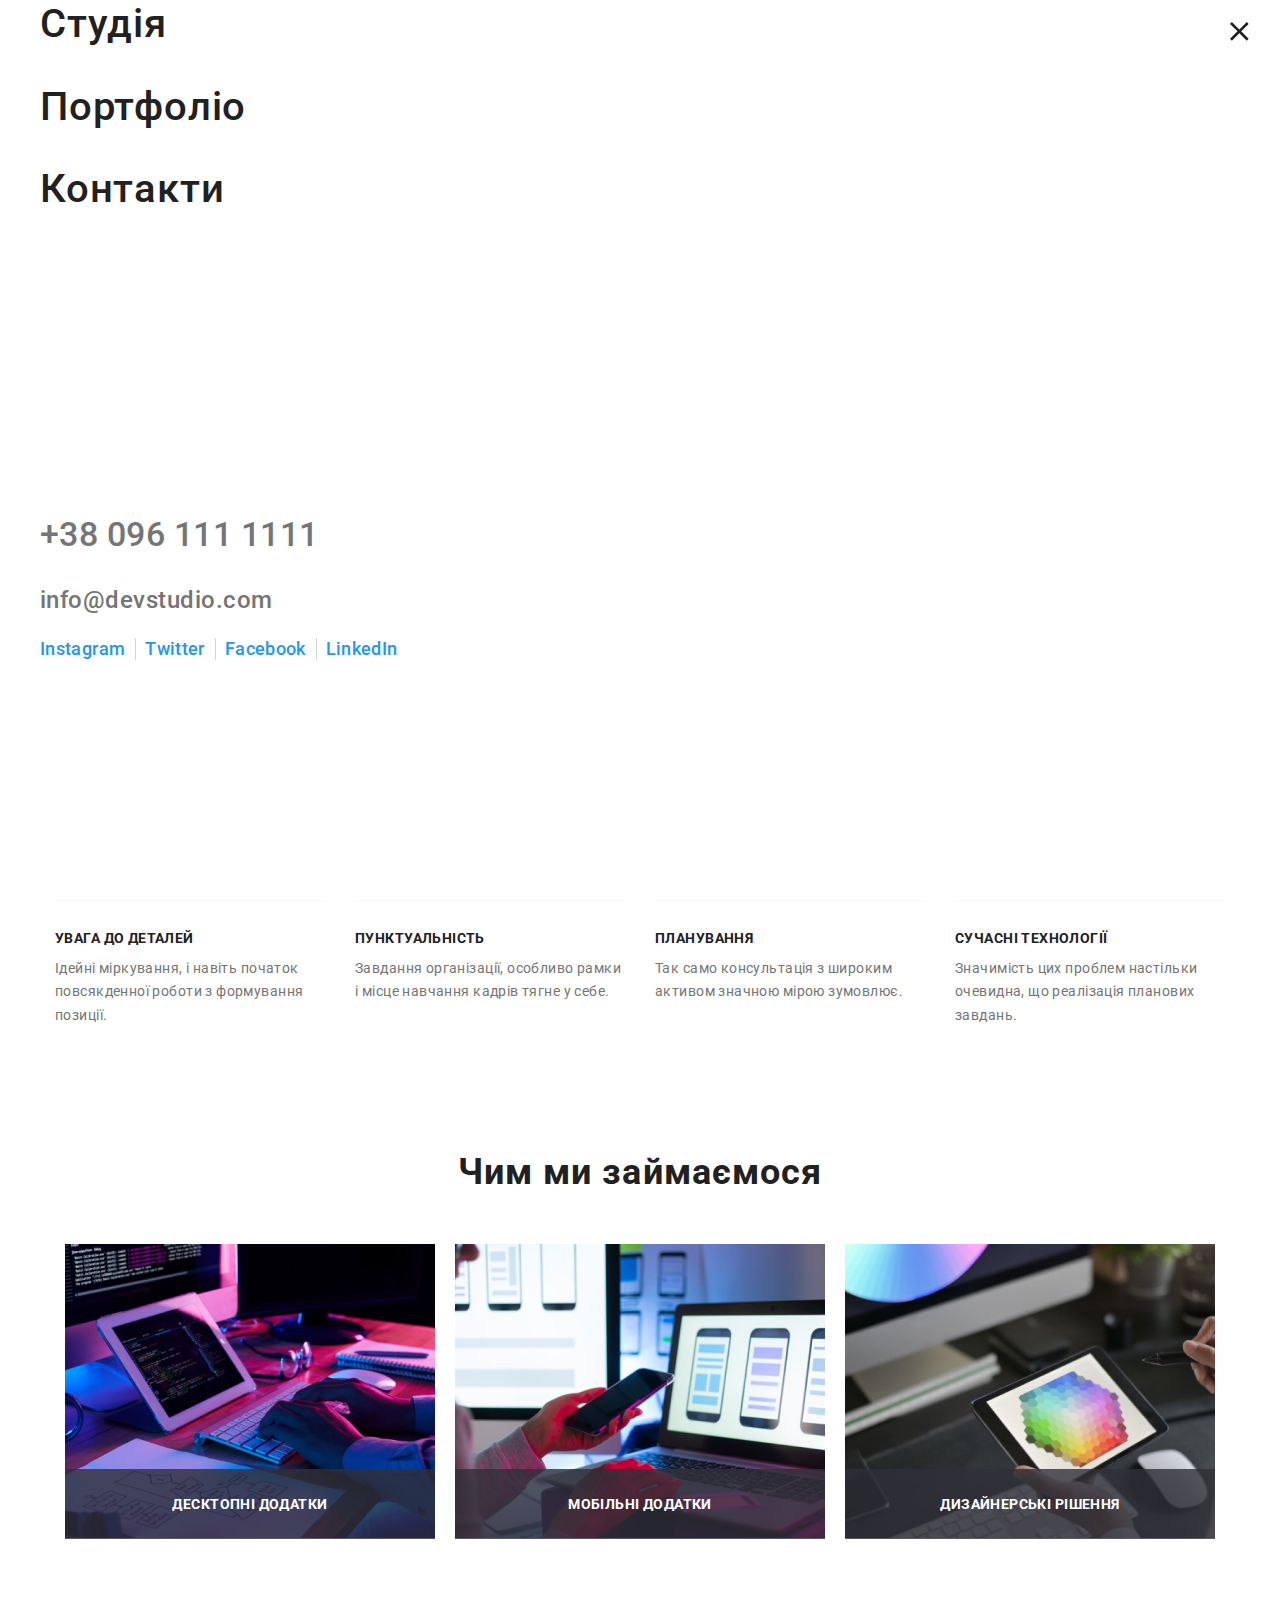
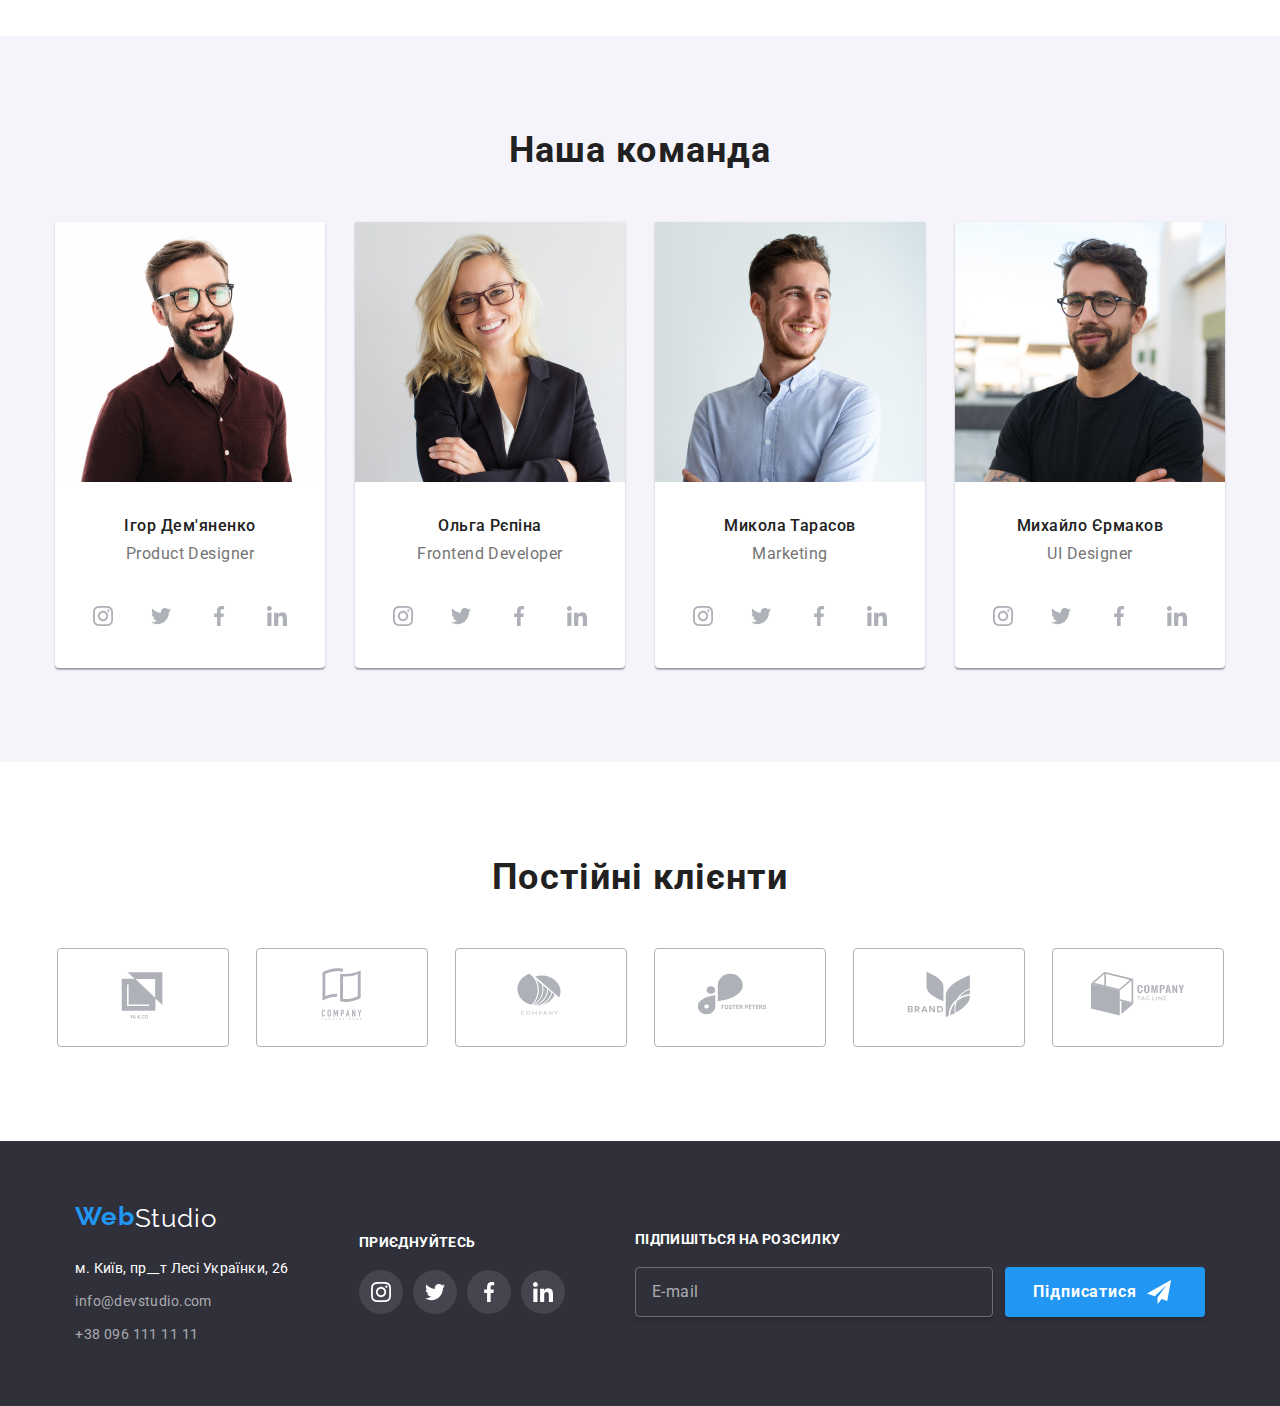
==== commit 53ac6416: "done" ====
--- a/index.html
+++ b/index.html
@@ -126,16 +126,13 @@
             <h2 class="product__headline">Чим ми займаємося</h2>
             <ul class="product__list">
                 <li class="product__item">
-                    <!-- <picture>
+                    <picture>
                         <source media="(min-width: 1200px)"
                             srcset="./img/dekstop/imgproduct-1-dekstop1x.jpg 1x, ./img/dekstop/imgproduct-1-dekstop2x.jpg 2x">
 
                         <img src="./img/dekstop/imgproduct-1-dekstop1x.jpg" alt="">
-                    </picture> -->
-                    <!-- <picture>
-                        <source media="(mi)">
-                    </picture> -->
-                    <img src="./img/dekstop/imgproduct-1-dekstop1x.jpg" alt="">
+                    </picture>
+                    
 
                     <div class="product__transp">
                         <p class="product__text">Десктопні додатки</p>
@@ -188,7 +185,7 @@
                                 srcset="./img/dekstop/imgteam-1-dekstop1x.jpg 1x, ./img/dekstop/imgteam-1-dekstop2x.jpg 2x">
                             <source media="(min-width: 768px)"
                                 srcset="./img/tablet/imgteam-1-tablet1x.jpg 1x, ./img/tablet/imgteam-1-tablet2x.jpg 2x">
-                            <source media="(min-width: 480px)"
+                            <source media="(min-width: 320px)"
                                 srcset="./img/mobile/imgteam-1-mobile1x.jpg 1x, ./img/mobile/imgteam-1-mobile2x.jpg 2x">
 
                             <img src="./img/mobile/imgteam-1-mobile1x.jpg" alt="">
@@ -238,7 +235,7 @@
                                 srcset="./img/dekstop/imgteam-2-dekstop1x.jpg 1x, ./img/dekstop/imgteam-2-dekstop2x.jpg 2x">
                             <source media="(min-width: 768px)"
                                 srcset="./img/tablet/imgteam-2-tablet1x.jpg 1x, ./img/tablet/imgteam-2-tablet2x.jpg 2x">
-                            <source media="(min-width: 480px)"
+                            <source media="(min-width: 320px)"
                                 srcset="./img/mobile/imgteam-2-mobile1x.jpg 1x, ./img/mobile/imgteam-2-mobile2x.jpg 2x">
 
                             <img src="./img/mobile/imgteam-2-mobile1x.jpg" alt="">
@@ -286,7 +283,7 @@
                                 srcset="./img/dekstop/imgteam-3-dekstop1x.jpg 1x, ./img/dekstop/imgteam-3-dekstop2x.jpg 2x">
                             <source media="(min-width: 768px)"
                                 srcset="./img/tablet/imgteam-3-tablet1x.jpg 1x, ./img/tablet/imgteam-3-tablet2x.jpg 2x">
-                            <source media="(min-width: 480px)"
+                            <source media="(min-width: 320px)"
                                 srcset="./img/mobile/imgteam-3-mobile1x.jpg 1x, ./img/mobile/imgteam-3-mobile2x.jpg 2x">
 
                             <img src="./img/mobile/imgteam-3-mobile1x.jpg" alt="">
@@ -336,7 +333,7 @@
                                 srcset="./img/dekstop/imgteam-4-dekstop1x.jpg 1x, ./img/dekstop/imgteam-4-dekstop2x.jpg 2x">
                             <source media="(min-width: 768px)"
                                 srcset="./img/tablet/imgteam-4-tablet1x.jpg 1x, ./img/tablet/imgteam-4-tablet2x.jpg 2x">
-                            <source media="(min-width: 480px)"
+                            <source media="(min-width: 320px)"
                                 srcset="./img/mobile/imgteam-4-mobile1x.jpg 1x, ./img/mobile/imgteam-4-mobile2x.jpg 2x">
 
                             <img src="./img/mobile/imgteam-4-mobile1x.jpg" alt="">
